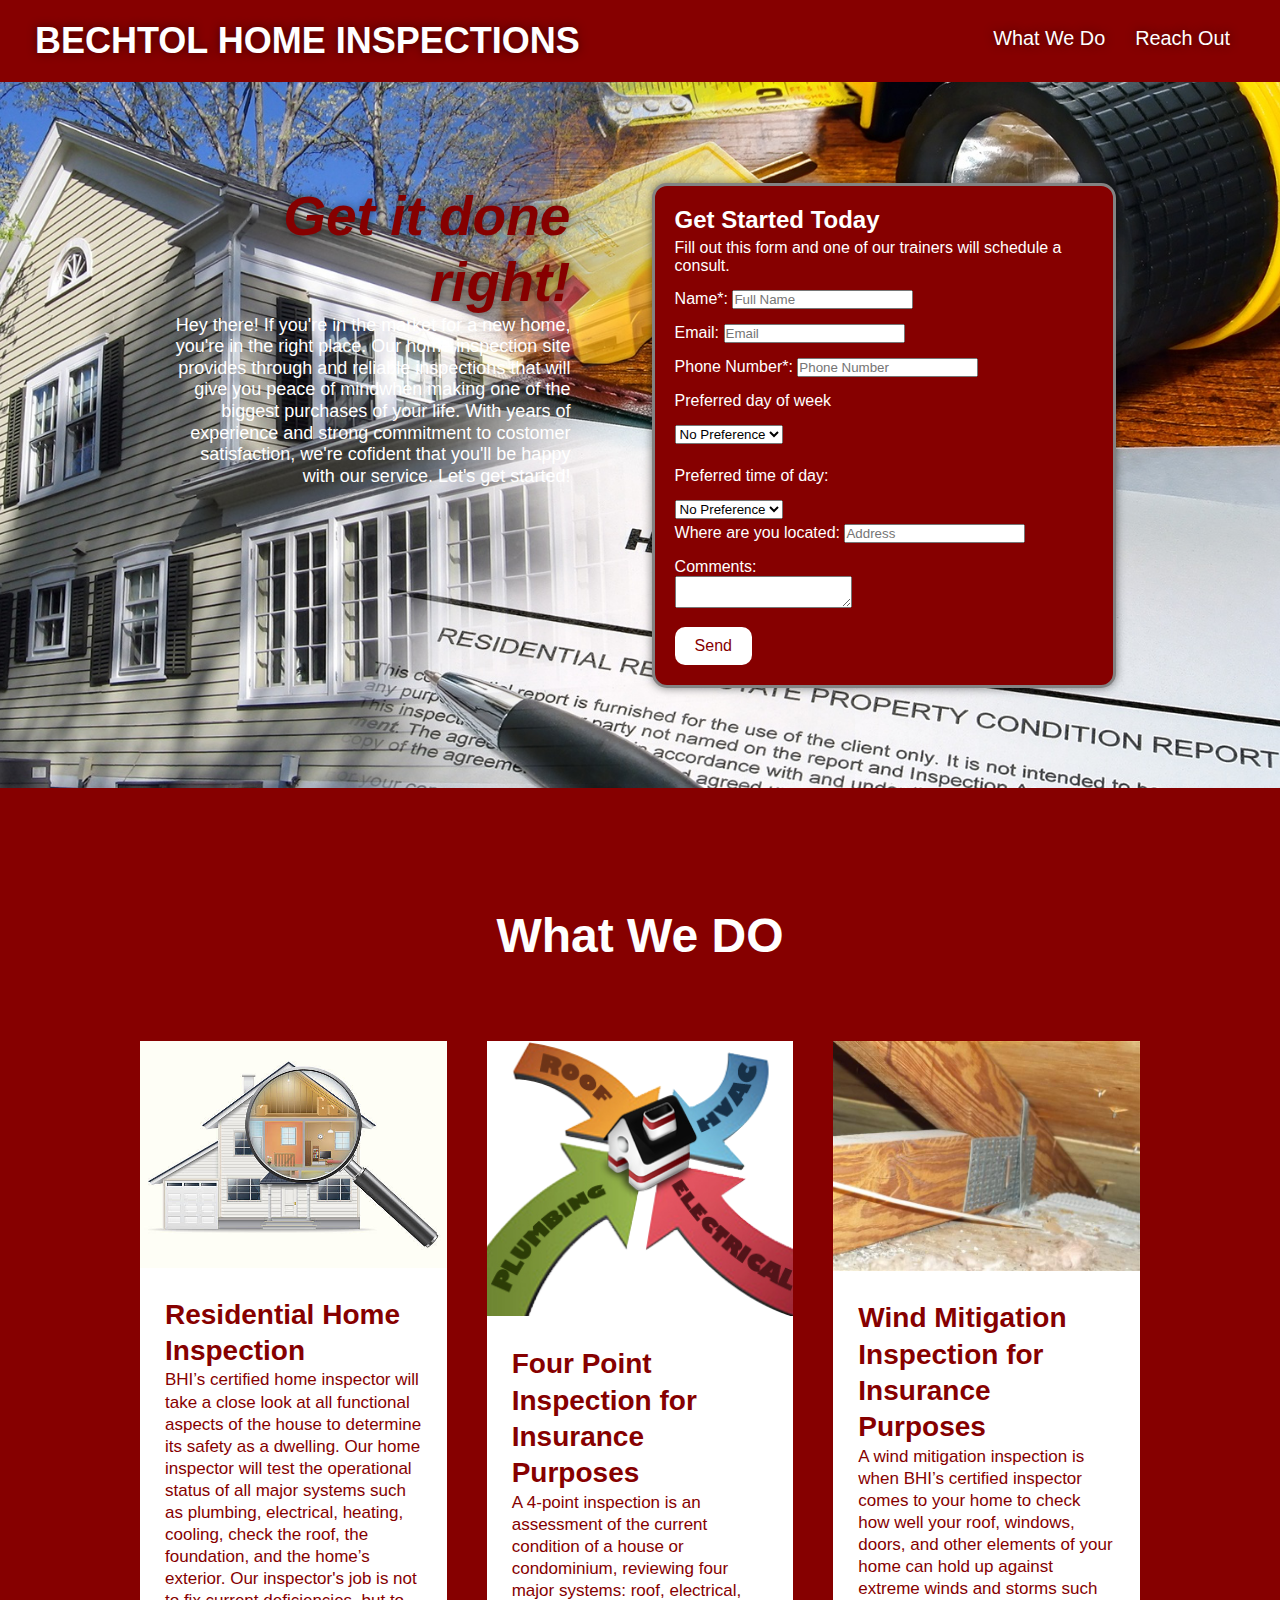
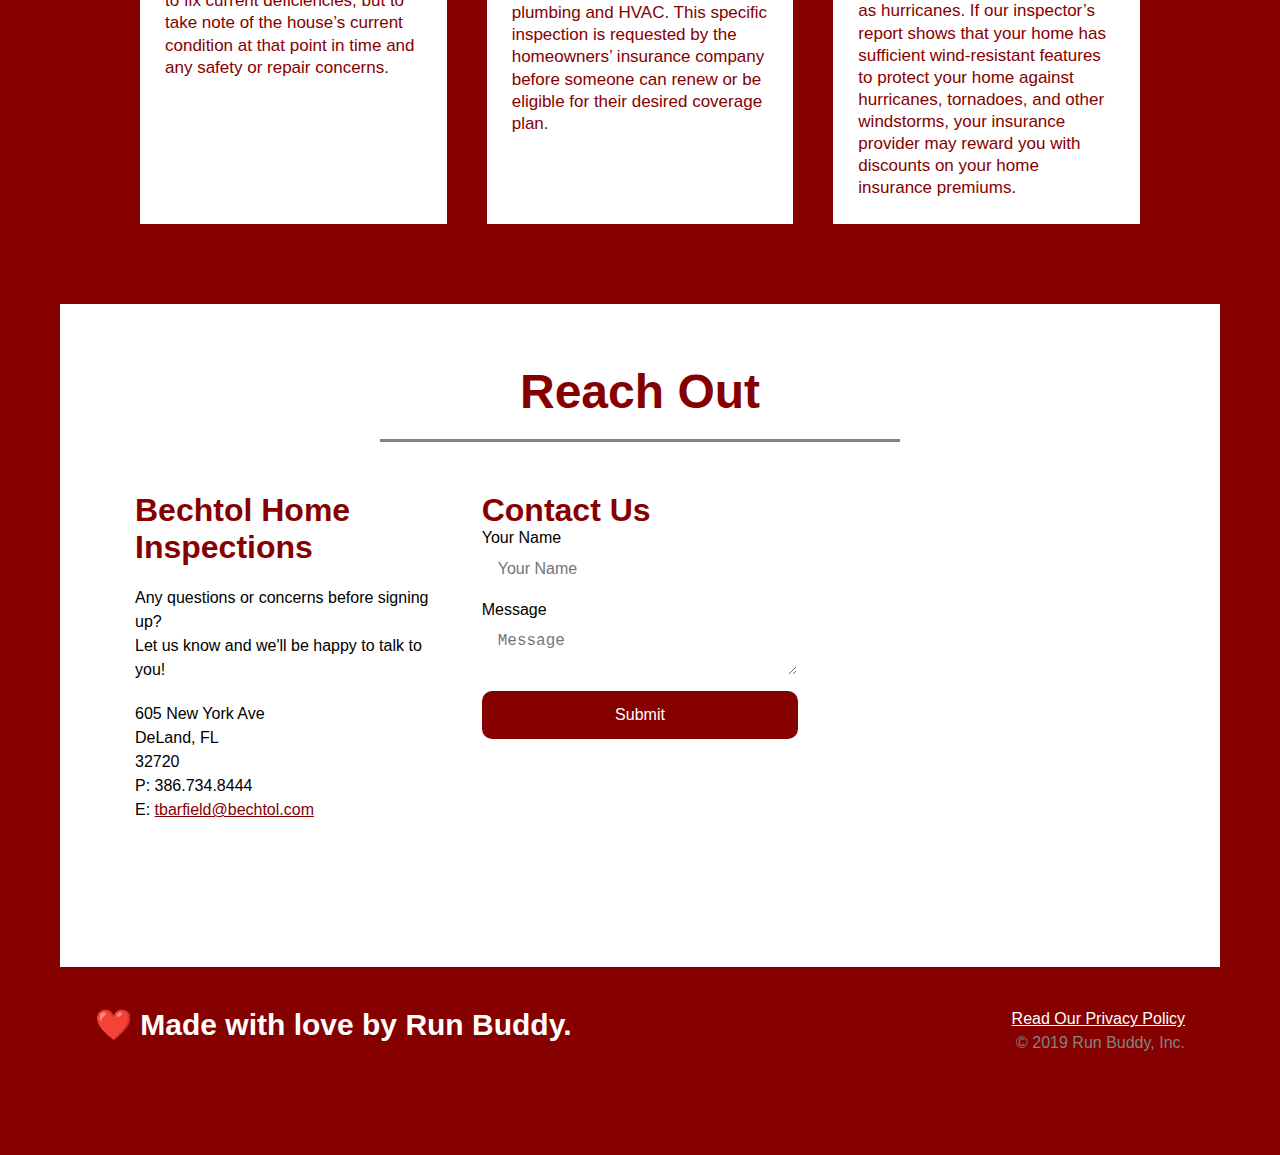
==== index.html @ dc67ea20 "webpage" ====
<!DOCTYPE html>
<html lang="en">

<head>
  <meta charset="UTF-8" />
  <meta name="viewport" content="width=device-width, initial-scale=1.0" />
  <link rel="stylesheet" href="./assets/css/style.css">
  <title>Bechtol Home Inspections</title>
</head>

<body>
  <!-- navigation tags - block level element -->
  <header>
    <h1>
      <a href="/">BECHTOL HOME INSPECTIONS</a>
    </h1>
    <nav>
      <ul>
        <li>
          <a href="#what-we-do">What We Do</a>
        </li>
        <li>
          <a href="#reach-out">Reach Out</a>
        </li>
      </ul>
    </nav>
  </header>
  <!-- end navigation -->

  <!-- hero/jumbotron -->
  <section class="hero">
    <div class="hero-cta">
      <h2>Get it done right!</h2>
      <p>
        Hey there! If you're in the market for a new home, you're in the right place. Our home inspection site provides
        through and reliable inspections that will give you peace of mindwhen making one of the biggest purchases of
        your life. With years of experience and strong commitment to costomer satisfaction, we're cofident that you'll
        be happy with our service. Let's get started!
      </p>
    </div>

    <div class="hero-form">
      <h3>Get Started Today</h3>
      <p>Fill out this form and one of our trainers will schedule a consult.</p>
      <form action="https://formsubmit.co/el/nuzoze" method="POST">
        <p>Name*:
          <input type="text" name="name" placeholder="Full Name" required>
        </p>
        <p>Email:
          <input type="email" name="email" placeholder="Email">
        </p>
        <p>Phone Number*:
          <input type="tel" name="phone" placeholder="Phone Number" required>
        </p>
        <p>
          Preferred day of week
        </p>
        <select name="item" required>
          <option>No Preference</option>
          <option>Monday</option>
          <option>Tuesday</option>
          <option>Wednesday</option>
          <option>Thursdayy</option>
          <option>Friday</option>
        </select>
        <br>
        <br>
        <p>
          Preferred time of day:
        </p>
        <select name="item" required>
          <option>No Preference</option>
          <option>8:00 AM</option>
          <option>9:00 AM</option>
          <option>10:00 AM</option>
          <option>11:00 AM</option>
          <option>12:00 PM</option>
          <option>1:00 PM</option>
          <option>2:00 PM</option>
          <option>3:00 PM</option>
          <option>4:00 PM</option>
          <option>5:00 PM</option>
        </select>
        <p>Where are you located:
          <input type="text" name="name" placeholder="Address" required>
        </p>
        <p>Comments:<br>
          <textarea name="special-Request:" placeholder=""></textarea>
          <br>
        </p>
        <button type="submit">Send</button>
      </form>
    </div>
  </section>
  <!-- end header -->

  <!-- "what you do" start -->
  <section id="what-we-do" class="steps">
    <!-- <div class="flex-row">
      <h2 class="section-title secondary-border">
        What We Do
      </h2>
    </div>
    <div class="step">
      <h3>Residential Home Inspection</h3>
      <div class="step-info">
        <div class="step-img">
          <img src="./assets/images/what_is_a_4_point_inspection.jpg" alt="" />
        </div>
        <div class="step-text">
          <h4>BHI’s certified home inspector will take a close look at all functional aspects of the
            house to determine its safety as a dwelling. Our home inspector will test the operational
            status of all major systems such as plumbing, electrical, heating, cooling, check the roof,
            the foundation, and the home’s exterior. Our inspector&#39;s job is not to fix current
            deficiencies, but to take note of the house’s current condition at that point in time and
            any safety or repair concerns.</h4>
        </div>
      </div>
    </div>
    <div class="step">
      <h3>Four Point Inspection for Insurance Purposes</h3>
      <div class="step-info">
        <div class="step-img">
          <img src="./assets/images/what_is_a_4_point_inspection.jpg" alt="" />
        </div>
        <div class="step-text">
          <h4>
            A 4-point inspection is an assessment of the current condition of a house or
            condominium, reviewing four major systems: roof, electrical, plumbing and HVAC.
            This specific inspection is requested by the homeowners’ insurance company before
            someone can renew or be eligible for their desired coverage plan.
          </h4>
        </div>
      </div>
    </div>
    <div class="step">
      <h3>Wind Mitigation Inspection for Insurance Purposes</h3>
      <div class="step-info">
        <div class="step-img">
          <img src="./assets/images/what_is_a_4_point_inspection.jpg" alt="" />
        </div>
        <div class="step-text">
          <h4>
            A wind mitigation inspection is when BHI’s certified inspector comes to your home
            to check how well your roof, windows, doors, and other elements of your home can
            hold up against extreme winds and storms such as hurricanes.
            If our inspector’s report shows that your home has sufficient wind-resistant features
            to protect your home against hurricanes, tornadoes, and other windstorms, your
            insurance provider may reward you with discounts on your home insurance
            premiums.
          </h4>
        </div>
      </div>
    </div>
  </section> -->
    <!-- "what you do" end -->

    <!-- "meet the trainers" start -->
    <section id="what-we-do">
      <div class="flex-row">
        <h2 class="section-title primary-border">
          What We DO
        </h2>
      </div>

      <div class="trainers">
        <article class="trainer">
          <img src="./assets/images/home inspections.jpg"
            alt="Arron Stephens in his workout clothes, ready to pump iron" />
          <div class="trainer-bio">
            <h3 class="trainer-name">Residential Home Inspection</h3>
            <p>BHI’s certified home inspector will take a close look at all functional aspects of the
              house to determine its safety as a dwelling. Our home inspector will test the operational
              status of all major systems such as plumbing, electrical, heating, cooling, check the roof,
              the foundation, and the home’s exterior. Our inspector&#39;s job is not to fix current
              deficiencies, but to take note of the house’s current condition at that point in time and
              any safety or repair concerns.</p>
          </div>
        </article>

        <article class="trainer">
          <img src="./assets/images/what_is_a_4_point_inspection.jpg" alt="Joanna Gill cooling off after a work out" />
          <div class="trainer-bio">
            <h3 class="trainer-name">Four Point Inspection for Insurance Purposes</h3>
            <p>A 4-point inspection is an assessment of the current condition of a house or
              condominium, reviewing four major systems: roof, electrical, plumbing and HVAC.
              This specific inspection is requested by the homeowners’ insurance company before
              someone can renew or be eligible for their desired coverage plan.</p>
          </div>
        </article>

        <article class="trainer">
          <img src="./assets/images/wind.jpg"
            alt="Harry Smith wearing a headband and lifting comically small pink weights" />
          <div class="trainer-bio">
            <h3 class="trainer-name">Wind Mitigation Inspection for Insurance Purposes</h3>
            <p>A wind mitigation inspection is when BHI’s certified inspector comes to your home
              to check how well your roof, windows, doors, and other elements of your home can
              hold up against extreme winds and storms such as hurricanes.
              If our inspector’s report shows that your home has sufficient wind-resistant features
              to protect your home against hurricanes, tornadoes, and other windstorms, your
              insurance provider may reward you with discounts on your home insurance
              premiums.</p>
          </div>
        </article>
      </div>
    </section>
    <!-- "meet the trainers" end -->

    <!-- "reach out" start -->
    <section id="reach-out" class="contact">
      <div class="flex-row">
        <h2 class="section-title secondary-border">
          Reach Out
        </h2>
      </div>

      <div class="contact-info">
        <div>
          <h3>Bechtol Home Inspections</h3>
          <p>
            Any questions or concerns before signing up?
            <br />
            Let us know and we'll be happy to talk to you!
          </p>

          <address>
            605 New York Ave <br />
            DeLand, FL <br />
            32720<br />
            P: 386.734.8444<br />
            E: <a href="mailto:tbarfield@bechtol.com">tbarfield@bechtol.com</a>
          </address>

        </div>

        <div class="contact-form">
          <h3>Contact Us</h3>
          <form>
            <label for="contact-name">Your Name</label>
            <input type="text" id="contact-name" placeholder="Your Name" />

            <label for="contact-message">Message</label>
            <textarea id="contact-message" placeholder="Message"></textarea>

            <button type="submit">Submit</button>
          </form>
        </div>

        <iframe
          src="https://www.google.com/maps/embed?pb=!1m14!1m8!1m3!1d13954.464350757444!2d-81.31446968465578!3d29.02835359999999!3m2!1i1024!2i768!4f13.1!3m3!1m2!1s0x88e71b6911d575bd%3A0xead0e643bd4be01f!2sBechtol%20Engineering%20%26%20Testing%2C%20Inc.!5e0!3m2!1sen!2sus!4v1689536895597!5m2!1sen!2sus"
          width="600" height="450" style="border:0;" allowfullscreen="" loading="lazy"
          referrerpolicy="no-referrer-when-downgrade"></iframe>
      </div>
    </section>
    <!-- "reach out" end -->

    <!-- footer -->
    <footer>
      <h2>❤️ Made with love by Run Buddy.</h2>
      <div>
        <a href="./privacy-policy.html">Read Our Privacy Policy</a><br />
        &copy; 2019 Run Buddy, Inc.
      </div>
    </footer>
    <!-- footer end -->
</body>

</html>
---- assets/css/style.css ----
:root {
  --primary-color: #860000;
  --secondary-color: #ffffff;
  --tertiary-color: #838383;
}

* {
  box-sizing: border-box;
  margin: 0;
  padding: 0;
}

body {
  color: var(--tertiary-color);
  font-family: Helvetica, Arial, sans-serif;
}


/* HEADER / NAV BAR STYLES START */

header {
  padding: 20px 35px;
  background-color: var(--primary-color);
  display: flex;
  justify-content: space-between;
  flex-wrap: wrap;
  position: sticky;
  position: -webkit-sticky;
  top: 0;
  background-size: cover;
  background-attachment: fixed;
  background-position: 80%;
  z-index: 9999;
}

header h1 {
  font-weight: bold;
  margin: 0;
  font-size: 36px;
  color: var(--secondary-color);
  text-shadow: 0 0 10px rgba(0, 0, 0, 0.5);
}

header a {
  text-decoration: none;
  color: var(--secondary-color);
}

header nav {
  margin: 7px 0;
}

header nav ul {
  display: flex;
  flex-wrap: wrap;
  justify-content: space-between;
  align-items: center;
  list-style: none;
}

header nav ul li a {
  padding: 10px 15px;
  font-weight: lighter;
  font-size: 1.55vw;
  text-shadow: 0 0 10px rgba(0, 0, 0, 0.5);
}

header nav ul li a:hover {
  background: var(--primary-color);
  color: var(--tertiary-color);
  border-radius: 15px;
  text-shadow: none;
}

/* HEADER / NAVBAR STYLES END */



/* FOOTER STYLES START */
footer {
  background: var(--primary-color);
  padding: 40px 35px;
  display: flex;
  justify-content: space-between;
  flex-wrap: wrap;
  width: 100%;
}

footer h2 {
  color: var(--secondary-color);
  font-size: 30px;
  margin: 0;
}

footer div {
  line-height: 1.5;
  text-align: right;
}

footer a {
  color: var(--secondary-color);
}

/* END FOOTER STYLES */

/* STYLE ALL SECTION TAGS */
section {
  padding: 60px;
}

/* HERO STYLES START */
.hero {
  background-image: url('../images/hero-bg.jpg');
  background-size: cover;
  display: flex;
  justify-content: center;
  flex-wrap: wrap;
  align-items: flex-start;
  background-attachment: fixed;
  background-position: 80%;
}

.hero-cta {
  width: 35%;
  text-align: right;
  margin: 3.5%;
  color: var(--secondary-color);
  font-size: 18px;
  line-height: 1.2;
}

.hero-cta h2 {
  font-style: italic;
  font-size: 55px;
  color: var(--primary-color);
  text-shadow: 0 0 10px rgba(0, 0, 0, 0.5);
}

.hero-form {
  border: 3px solid var(--tertiary-color);
  background-color: var(--primary-color);
  padding: 20px;
  color: var(--secondary-color);
  width: 40%;
  margin: 3.5%;
  border-radius: 15px;
  box-shadow: 0 0 10px rgba(0, 0, 0, 0.5);
}

.hero-form button:hover {
  background-color: var(--tertiary-color);
}

.hero-form h3 {
  font-size: 24px;
  margin: 0;
}

.hero-form p {
  margin: 5px 0 15px 0;
}

.form-input {
  border: 1px solid var(--secondary-color);
  display: block;
  padding: 7px 15px;
  font-size: 16px;
  color: var(--secondary-color);
  width: 100%;
  margin-bottom: 15px;
  border-radius: 10px;
  background-color: rgba(255, 255, 255, 0.75);
}

.form-input:focus {
  background-color: rgba(255, 255, 255, 1);
  outline: none;
}

.hero-form label {
  margin: 0 5px;
}

.hero-form button {
  color: var(--primary-color);
  background-color: var(--secondary-color);
  border: none;
  padding: 10px 20px;
  font-size: 16px;
  border-radius: 10px;
}

.checkbox-wrapper input,
.radio-wrapper input {
  opacity: 0;
}

.checkbox-wrapper label,
.radio-wrapper label {
  position: relative;
  left: 10px;
  margin: 10px;
  line-height: 1.6;
}

.checkbox-wrapper label::before,
.radio-wrapper label::before {
  content: "";
  height: 20px;
  width: 20px;
  background: rgba(255, 255, 255, 0.75);
  border: 1px solid var(--secondary-color);
  position: absolute;
  top: -4px;
  left: -30px;
}

.radio-wrapper label::before {
  border-radius: 50%;
}

.radio-wrapper label::after {
  content: "";
  height: 20px;
  width: 20px;
  border-radius: 50%;
  background: var(--secondary-color);
  position: absolute;
  left: -29px;
  top: -3px;
  background-image: radial-gradient(circle, var(--tertiary-color), var(--secondary-color));
}

.checkbox-wrapper label::after {
  content: "";
  height: 6px;
  width: 14px;
  border-left: 2px solid var(--secondary-color);
  border-bottom: 2px solid var(--secondary-color);
  position: absolute;
  left: -26px;
  top: 1px;
  transform: rotate(-58deg);
}

.checkbox-wrapper input+label::after,
.radio-wrapper input+label::after {
  content: none;
}

.checkbox-wrapper input:checked+label::after,
.radio-wrapper input:checked+label::after {
  content: "";
}

/* HERO STYLES END */


/* SECTION TITLE STYLES START */
.section-title {
  font-size: 48px;
  border-bottom: 3px solid;
  color: var(--secondary-color);
  padding-bottom: 20px;
  text-align: center;
  margin: 0 auto 35px auto;
  width: 50%;
}

.primary-border {
  border-color: var(--primary-color);
}

.secondary-border {
  border-color: var(--tertiary-color);
}

/* SECTION TITLE STYLES END */

/* WHAT WE DO STYLES */
.intro p {
  line-height: 1.7;
  color: var(--tertiary-color);
  width: 80%;
  margin: 0 auto;
  font-size: 20px;
  text-align: center;
}

/* WHAT YOU DO STYLES END */


/* WHAT YOU DO STYLES START */
.steps {
  background: var(--primary-color);
}

.step {
  margin: 50px auto;
  padding-bottom: 50px;
  width: 80%;
  display: flex;
  flex-wrap: wrap;
  align-items: center;
  justify-content: space-between;
}

.step:last-child {
  border-bottom: none;
}

.step h3 {
  color: var(--secondary-color);
  font-size: 46px;
  flex: 1 30%;
}

.step-info {
  flex: 2 70%;
  display: flex;
  flex-wrap: wrap;
  align-items: center;
}

.step-img {
  flex: 1 12%;
  margin-right: 20px;
}

.step-img img {
  max-width: 100%;
}

.step-text {
  flex: 12;
}

.step-text p {
  color: var(--tertiary-color);
  font-size: 18px;
}

.step-text h4 {
  font-size: 26px;
  line-height: 1.5;
  color: var(--secondary-color);
}

/* WHAT YOU DO STYLES END */

/* MEET THE TRAINERS START */
.trainers {
  width: 100%;
  margin: 0 auto;
  display: flex;
  flex-wrap: wrap;
  justify-content: space-around;
}

.trainer {
  margin: 20px;
  flex: 1;
  background: var(--secondary-color);
  color: var(--primary-color);
}

.trainer img {
  width: 100%;
}

.trainer-bio {
  padding: 25px;
  line-height: 1.3;
}

.trainer-bio h3 {
  font-size: 28px;
}

.trainer-bio h4 {
  font-weight: lighter;
  font-size: 22px;
  margin-bottom: 15px;
}

.trainer-bio p {
  font-size: 17px;
}

/* TRAINER STYLES END */

/* REACH OUT STYLES START */
.contact {
  background: var(--secondary-color);
}

.contact h2 {
  color: var(--primary-color);
}

.contact-info {
  display: flex;
  justify-content: space-between;
  flex-wrap: wrap;
}

.contact-info>* {
  flex: 1;
  margin: 15px;
}

.contact-info iframe {
  height: 400px;
}

.contact-info div {
  color: rgb(0, 0, 0);
}

.contact-info h3 {
  color: var(--primary-color);
  font-size: 32px;
}

.contact-info p,
.contact-info address {
  margin: 20px 0;
  line-height: 1.5;
  font-size: 16px;
  font-style: normal;
}

.contact-form input,
.contact-form textarea {
  border: 1px solid var(--secondary-color);
  display: block;
  padding: 7px 15px;
  font-size: 16px;
  color: rgb(0, 0, 0);
  width: 100%;
  margin-bottom: 15px;
  margin-top: 5px;
  border-radius: 10px;
  background-color: rgba(255, 255, 255, 0.75);
}

.contact-form input:focus,
.contact-form textarea:focus {
  background-color: rgba(255, 255, 255, 1);
  outline: none;
}

.contact-form button {
  width: 100%;
  border: none;
  background: var(--primary-color);
  color: var(--secondary-color);
  text-align: center;
  padding: 15px 0;
  font-size: 16px;
  border-radius: 10px;
}

.contact-form button:hover {
  color: var(--primary-color);
  background: var(--tertiary-color);
}

.contact-info a {
  color: var(--primary-color);
}

/* REACH OUT STYLES END */

/* UTILITIES */
.text-left {
  text-align: left;
}

.text-right {
  text-align: right;
}

.flex-row {
  display: flex;
}

/* MEDIA QUERY FOR SMALLER DESKTOP SCREENS AND SMALLER */
@media screen and (max-width: 980px) {
  header {
    padding-bottom: 0;
    justify-content: center;
    position: relative;
  }

  header h1 {
    width: 100%;
    text-align: center;
  }

  header nav ul {
    margin-top: 20px;
    width: 100%;
    justify-content: center;
  }

  header nav ul li a {
    font-size: 20px;
  }

  footer h2,
  footer div {
    text-align: center;
    width: 100%;
  }

  .hero-cta,
  .hero-form {
    width: 100%;
  }

  .hero-cta {
    text-align: center;
  }

  .section-title {
    width: 80%;
  }

  .trainer {
    flex: 0 70%;
  }

  .contact-info iframe {
    flex: 1 100%;
  }
}

/* MEDIA QUERY FOR TABLETS AND SMALLER */
@media screen and (max-width: 768px) {
  section {
    padding: 30px 15px;
  }

  .step h3 {
    flex: 1 100%;
    text-align: center;
  }

  .step-info {
    flex: 2 100%;
    text-align: center;
    justify-content: center;
  }

  .step-img {
    flex: 0 32%;
    margin-right: 0;
    margin-top: 15px;
    margin-bottom: 15px;
  }

  .step-text {
    flex: 100%;
  }

  .trainer-bio h3,
  .trainer-bio h4 {
    display: block;
  }
}

/* MEDIA QUERY FOR MOBILE PHONES AND SMALLER */
@media screen and (max-width: 575px) {
  .hero-form button {
    width: 100%;
  }

  .section-title {
    width: 95%;
  }

  .intro p {
    width: 100%;
  }

  .trainer {
    flex: 0 100%;
  }

  .contact-info {
    text-align: center;
  }

  .contact-info>* {
    flex: 0 100%;
  }

  .contact-form {
    order: 3;
  }
}
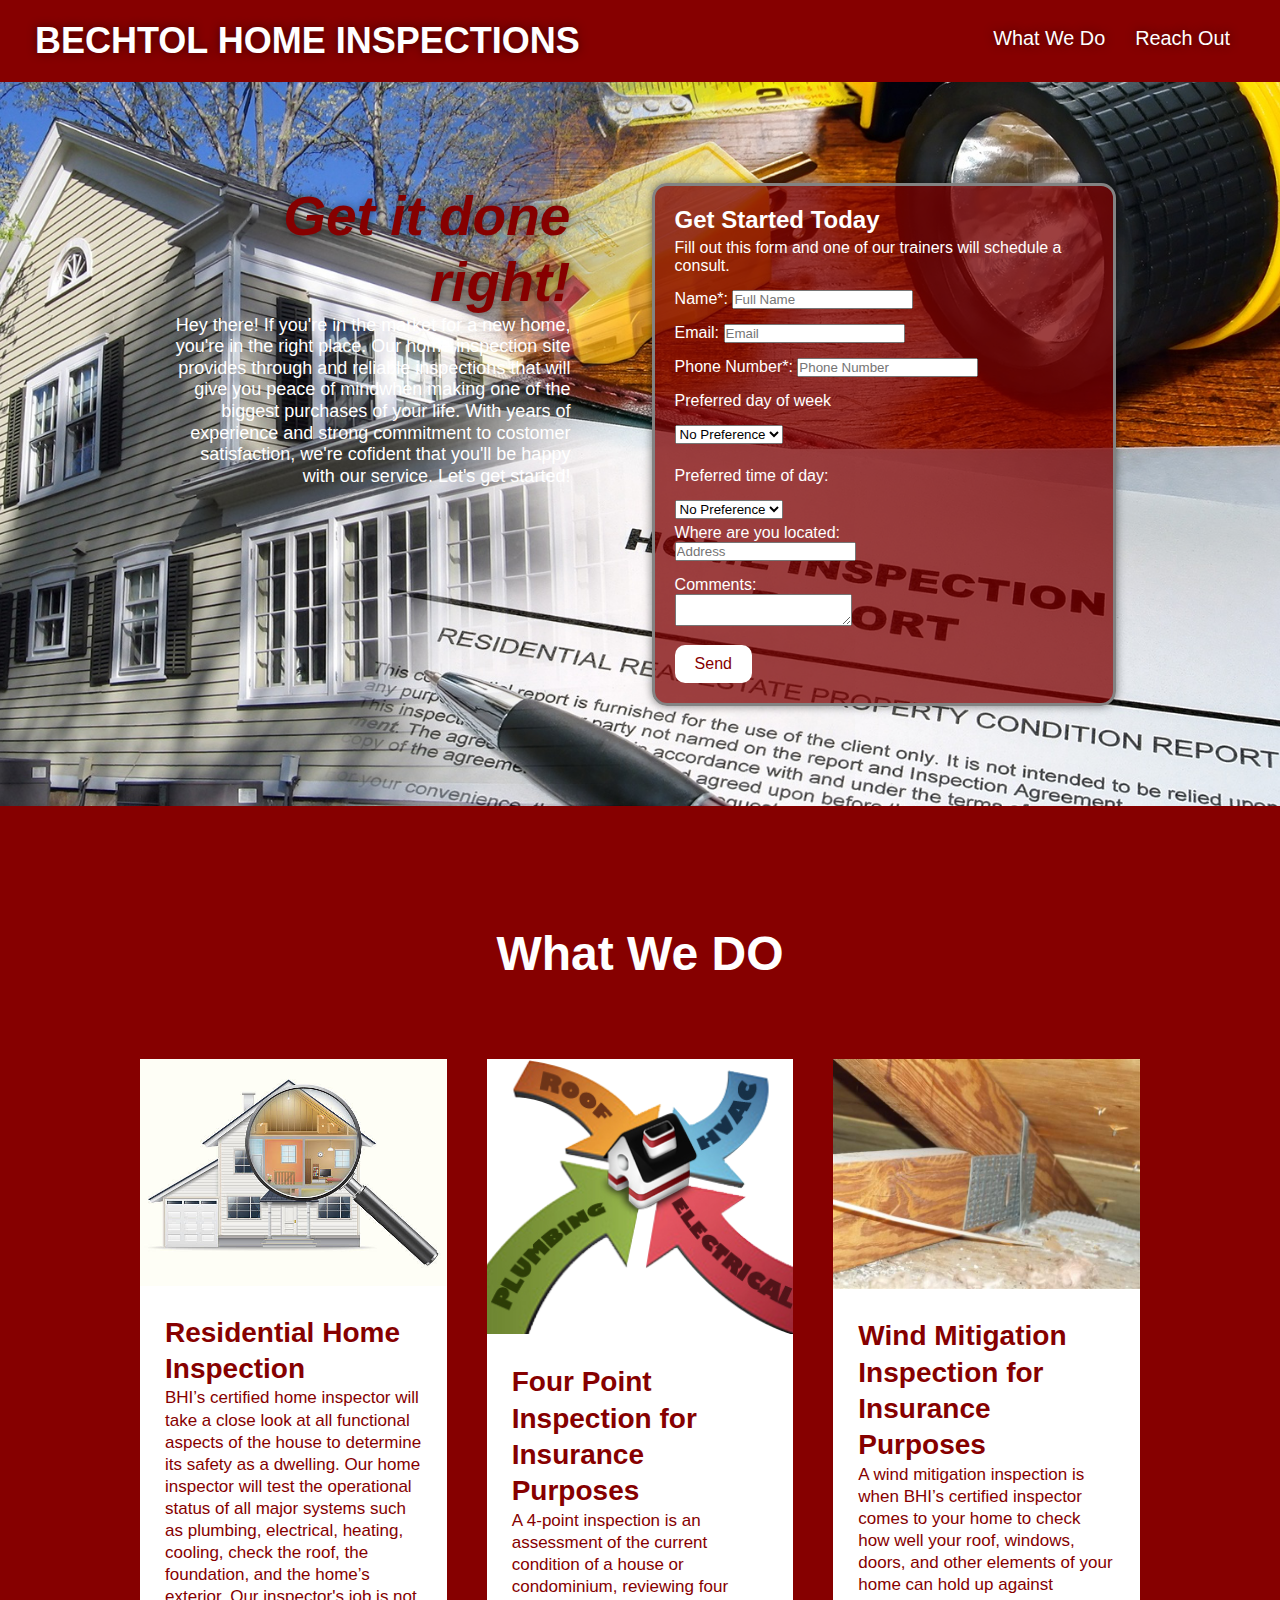
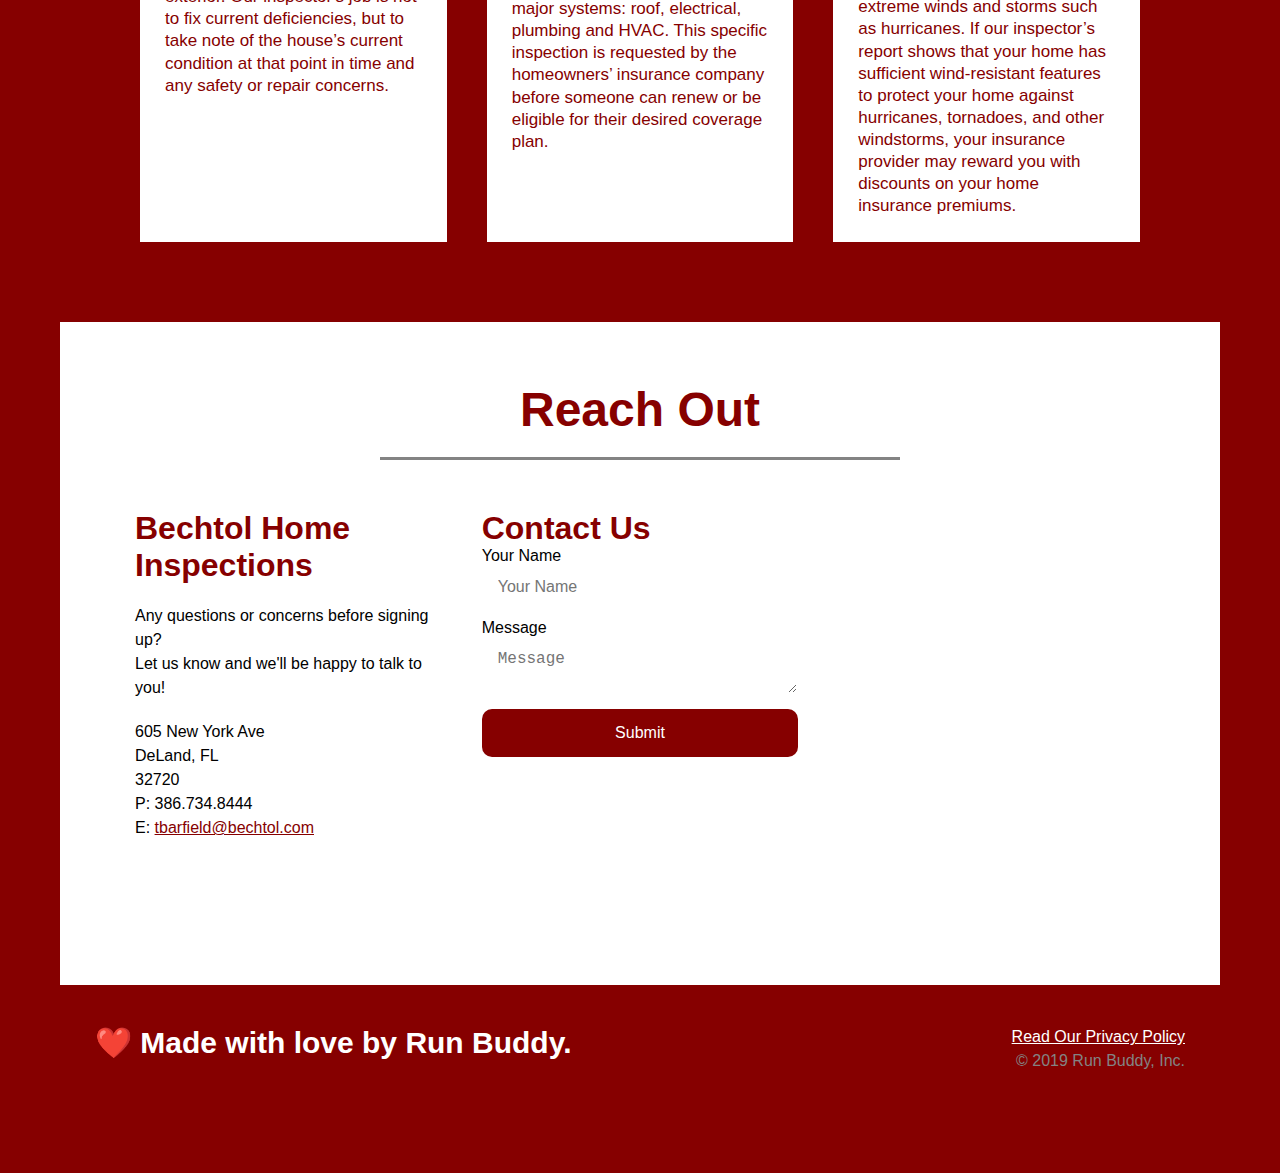
==== commit eaf652dd: "update form" ====
--- a/index.html
+++ b/index.html
@@ -81,7 +81,7 @@
           <option>4:00 PM</option>
           <option>5:00 PM</option>
         </select>
-        <p>Where are you located:
+        <p>Where are you located:<br>
           <input type="text" name="name" placeholder="Address" required>
         </p>
         <p>Comments:<br>
--- a/assets/css/style.css
+++ b/assets/css/style.css
@@ -138,7 +138,7 @@
 
 .hero-form {
   border: 3px solid var(--tertiary-color);
-  background-color: var(--primary-color);
+  background-color: rgba(124, 0, 0, 0.75);
   padding: 20px;
   color: var(--secondary-color);
   width: 40%;
